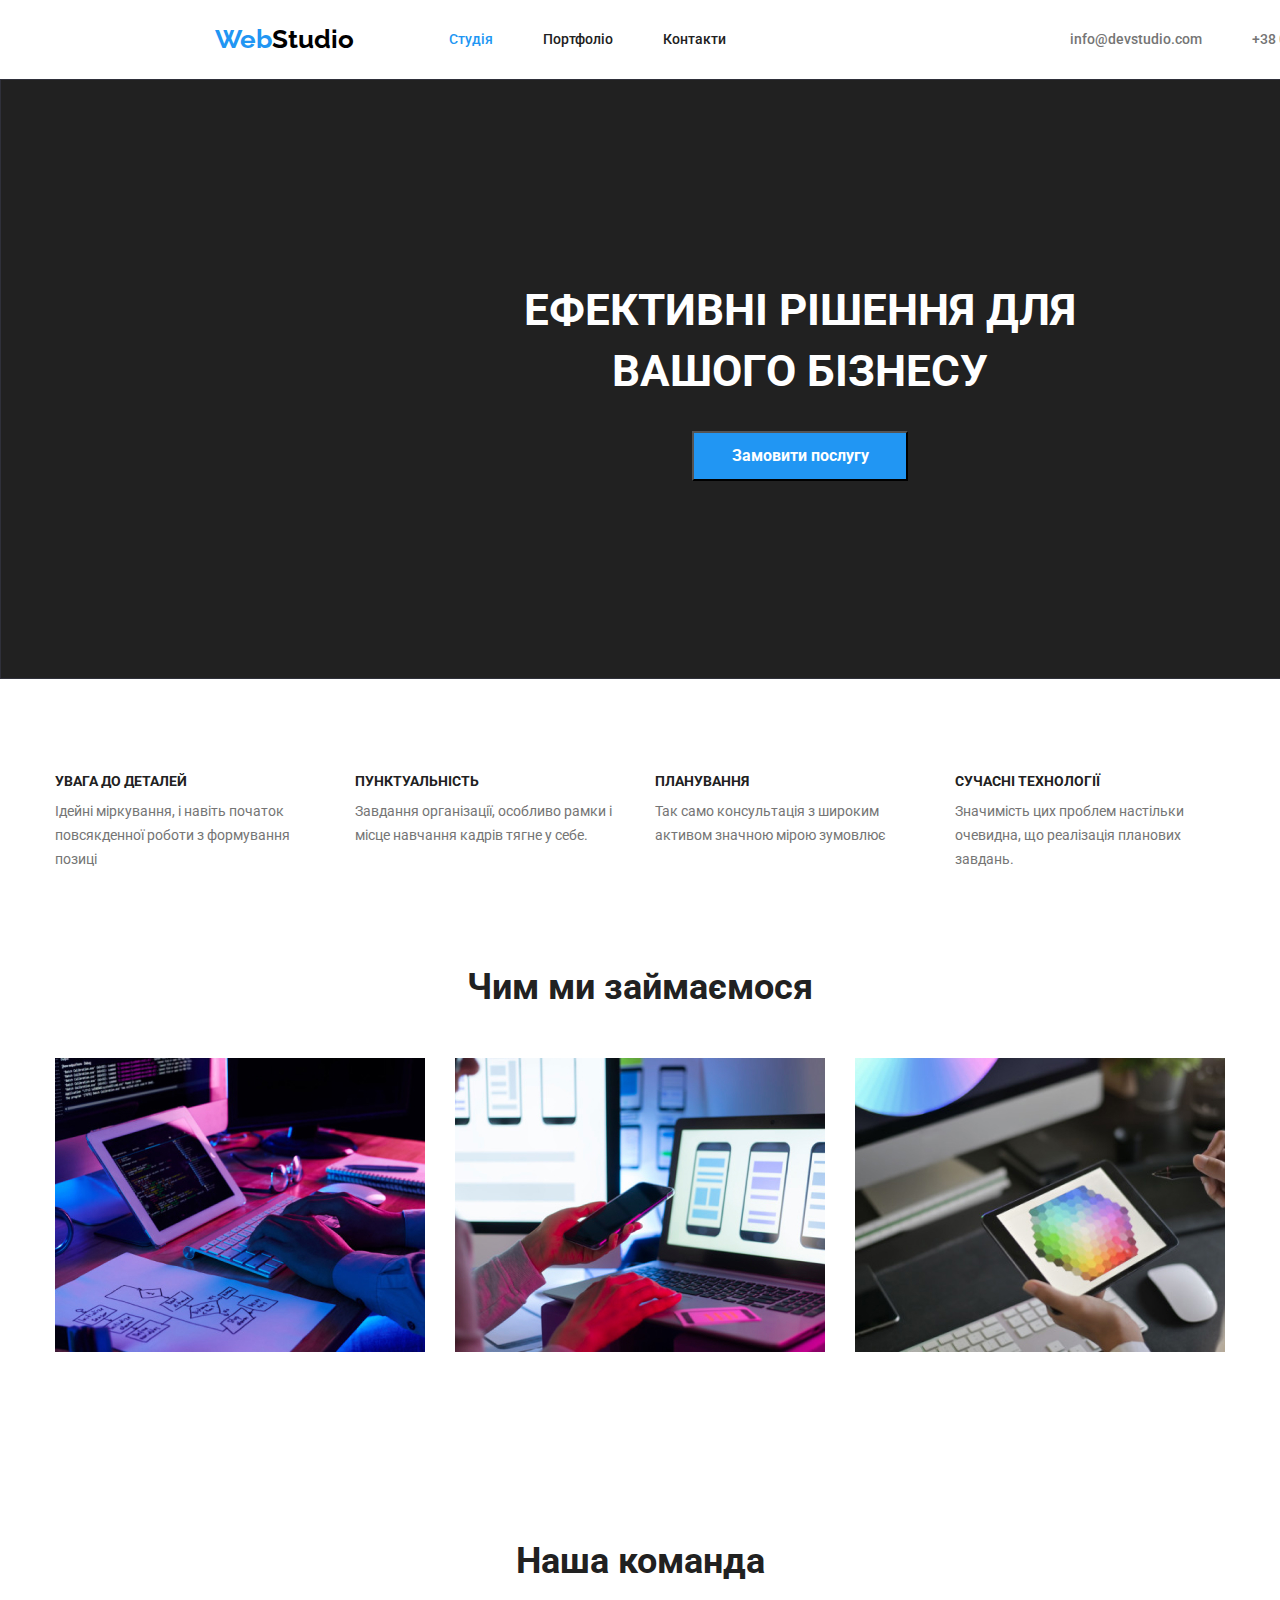
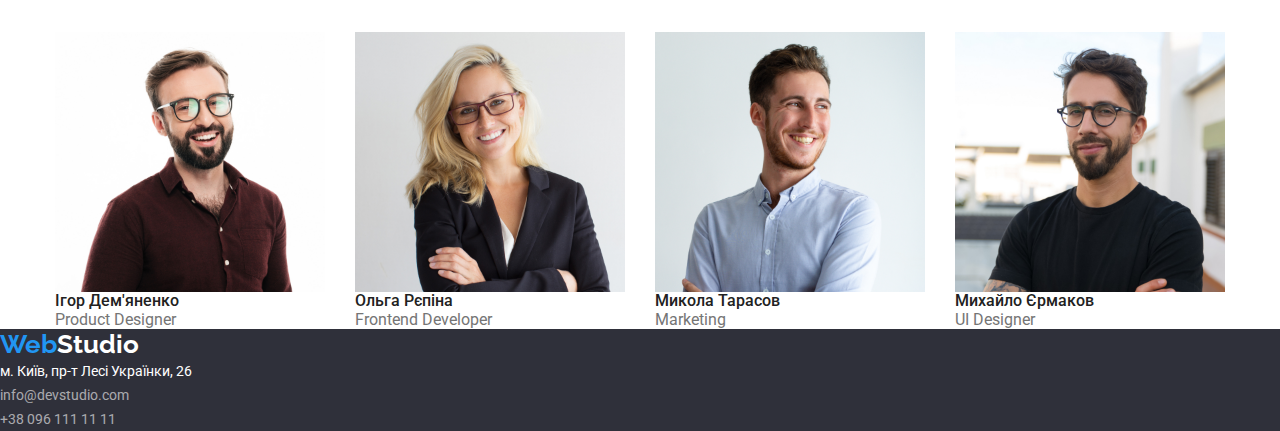
==== index.html @ f0523ce9 "https://abeduhin.github.io/goit-markup-hw-03/" ====
<!DOCTYPE html>
<html lang="en">
<head>
    <meta charset="UTF-8">
    <link href="https://fonts.googleapis.com/css2?family=Raleway:wght@700&family=Roboto:wght@400;500;700;900&display=swap" rel="stylesheet">
    <link
      rel="stylesheet"
      href="https://cdn.jsdelivr.net/npm/modern-normalize@1.1.0/modern-normalize.min.css"
    />
    <link rel="stylesheet" href="./css/style.css"> 
    <title>Web studio (Version 2.1)</title>
</head>
<body>
    <!--Головна-->
    <!--Верхня лінія--> 

    <header class="container-header">
        <div class="container page-header-container">
        <a href="#" class="logo"><span class="logo-span">Web</span>Studio</a>
        <nav class="page-navigation">
            <ul class="nav-list menu">
            <li><a href="#"class="studio-index">Студія</a></li>
            <li><a href="./portfolio.html"class="portfolio-index">Портфоліо</a></li>
            <li><a href="#"class="contakts">Контакти</a></li>
            </ul>            
        </nav>
            <ul class="contakt">
            <li><a href="mailto:info@devstudio.com"class="mail">info@devstudio.com</a></li>
            <li><a href ="tel:+380961111111"class="tel">+38 096 111 11 11</a></li>
            </ul>
        
        </div>               
          
        </header>
    <main>
        <!--Шапка-->
        <section class="main-neadline">
            <div class="container">
        <h1 class="headline">Ефективні рішення для вашого бізнесу</h1>
        <button type="button"class="btn-headline">Замовити послугу</button>
            </div>
        </section>
        <!--Особливості-->
        <section class="section">
            <div class="container">
            <h2 class="visually-hidden">Особливості</h2>
        <ul class="list-hang">
            
            <li class="list-hang-item">
                <h3 class="feature-hang">УВАГА ДО ДЕТАЛЕЙ</h3>
                <p class="text">Ідейні міркування, і навіть початок повсякденної роботи
                   з формування позиці</p>
                </li>
            <li class="list-hang-item">
                <h3 class="feature-hang">ПУНКТУАЛЬНІСТЬ</h3>
                <p class="text">Завдання організації, особливо рамки і місце навчання
                   кадрів тягне у себе.</p>
                </li>
            <li class="list-hang-item">
                <h3 class="feature-hang">ПЛАНУВАННЯ</h3>
                <p class="text">Так само консультація з широким активом значною мірою
                   зумовлює</p>
                </li>
            <li class="list-hang-item">
                <h3 class="feature-hang">СУЧАСНІ ТЕХНОЛОГІЇ</h3>
                <p class="text">Значимість цих проблем настільки очевидна, що реалізація планових завдань.</p>
            </li>
        </ul>
            </div>
        </section>
        <!--Чим ми займаеємося-->
        <section class="section">
            <div class="container">
            <h2 class="feature-section">Чим ми займаємося</h2>
            <ul class="list-action">
                <li><img src="./images/box_1.jpg" alt="Code_writing" 
                width="370"></li>
                <li><img src="./images/box_2.jpg" alt="Adaptive_layout" width="370"></li>
                <li><img src="./images/box_3.jpg" alt="Сolor_design"
                width="370"></li>
            </ul>
            </div>
            
        </section>
        <!--Наша команда-->
        <section>
            <div class="container">
            <h2 class="feature-section">Наша команда</h2>
            <ul class="list-comand">
                <li>
                    <img src="./images/img_(1).jpg" alt="Product_Designer" width="270">
                    <h3 class="feature-comand">Ігор Дем'яненко</h3>
                    <p class="position">Product Designer</p>
                </li>
                <li>
                    <img src="./images/img_(2).jpg" alt="Frontend_Developer" width="270">
                    <h3 class="feature-comand">Ольга Рєпіна</h3>
                    <p class="position">Frontend Developer</p>

                </li>
                <li>
                    <img src="./images/img_(3).jpg" alt="Marketing" width="270">
                    <h3 class="feature-comand">Микола Тарасов</h3>
                    <p class="position">Marketing</p>

                </li>
                <li>
                    <img src="./images/img_(4).jpg" alt="UI_Designer" width="270">
                    <h3 class="feature-comand">Михайло Єрмаков</h3>
                    <p class="position">UI Designer</p>
                </li>                
                
                
            </ul>
            </div>
        </section>

    </main>
    <!--Підвал-->
    <footer class="footer-container">
        <a href="#" class="logo-footer"><span class="logo-span">Web</span>Studio</a>
        <address>
        <ul class="address-list">
            <li>
                <a href="https://www.google.com/maps/d/u/0/viewer?mid=10uSM3H-mIU3GznYo2szRIEphczw&hl=en_US&ll=50.427327000000055%2C30.538092&z=17" target="_blank"  rel="noopener noreferrer" class="adres">м. Київ, пр-т Лесі Українки, 26</a>
                
            </li>

            <li><a href="mailto:info@devstudio.com" class="mail-footer">info@devstudio.com</a></li>
            <li><a href ="tel:+380961111111" class="tel-footer">+38 096 111 11 11</a></li>
        </ul>
    </address>
        
    </footer>
    
    
</body>
</html>
---- css/style.css ----
body { 
    
    font-size: 16px;
    font-family: 'Roboto', sans-serif;
    font-weight:700;
    line-height: 1.17;
    color:rgba(33, 33, 33, 1) ;
    
}

:root {
    --brand-color:rgba(33, 150, 243, 1);
    --decor-color: rgba(255, 255, 255, 1);
    --text-color: rgba(117, 117, 117, 1);
    
    
}
h1,
h2,
h3,
h4,
h5,
h6,
p {
  margin-top: 0;
  margin-bottom: 0;
}

ul,
ol {
  margin-top: 0;
  margin-bottom: 0;
  padding-left: 0;
}

img {
  display: block;
}
.container {
    width: 1200px;
    margin-left: auto;
    margin-right: auto;
    padding-left: 15px;
    padding-right: 15px;
}
.container-project {
    width: 1227px;
    margin-left: auto;
    margin-right: auto;
    padding-left: 15px;
    padding-right: 15px;

}
.section {
    margin-top: 94px;
    margin-bottom: 94px;
}
.visually-hidden {
    position: absolute;
    width: 1px;
    height: 1px;
    margin: -1px;
    padding: 0;
    overflow: hidden;
    border: 0;
    clip: rect(0 0 0 0);
  }
/* header */
.container-header { 
    padding-top: 24px;
    padding-bottom: 25px;
    width: 1600px;
    background-color:rgba(255, 255, 255, 1)
    

}
.page-header-container {  
    display: flex;
    align-items: center;
}

.nav-list { 
    display: flex;
    align-items: center;
    column-gap: 50px;
    padding-left: 95px;
    padding-right: 344px;

}

.menu {

}

.logo, .logo-footer {
    font-family:'Raleway';
    font-size: 26px;
    color:rgba(0, 0, 0, 1) ;
    text-decoration: none;

}
.logo {
    padding-left: 0px;
}

.logo-span {
    color: var(--brand-color);
}

.logo:hover, .logo:focus,
.studio-portfolio:hover, .studio-portfolio:focus, 
.portfolio-index:hover, .portfolio-index:focus,
.contakts:hover, .contakts:focus,
.mail:hover, .mail:focus, 
.tel:hover, .tel:focus,
.btn-headline:hover, .btn-headline:focus,
.logo-footer:hover, .logo-footer:focus,
.adres:hover, .adres:focus,
.mail-footer:hover, .mail-footer:focus,
.tel-footer:hover, .tel-footer:focus {
     color: var(--brand-color);
}
    
.nav-list {
    font-weight: 500;
    font-size: 14px; 
    list-style-type: none;          
}    

.studio-index, .studio-portfolio, .portfolio-index, .portfolio-portfolio, .contakts {
    text-decoration: none; 
    color:rgba(33, 33, 33, 1) ;    
      
}
.studio-index {
    color: var(--brand-color);
}
.portfolio-portfolio {
    color: var(--brand-color);
}
.mail, .tel {
    text-decoration: none; 
    color: var(--text-color) ;
}

.contakt {
    list-style-type: none;
    font-weight: 500;
    font-size: 14px;
    display: flex; 
    align-items: center; 
    column-gap: 50px; 
     
}
   /* main */

.main-neadline {
    background-color: rgba(33, 33, 33, 1);
    height: 600px;
    width: 1600px;
    border: 1px solid rgba(47, 48, 58, 1);
    
    
}
.headline {
    width: 696px;
    padding-top: 200px;
    text-align: center;
    font-size: 44px;
    line-height: 1.37;
    color: var(--decor-color);
    text-transform: uppercase;
    margin-left: auto;
    margin-right: auto;
    margin-bottom: 30px;
    
} 

.btn-headline {
    font-size: 16px;
    font-family: 'Roboto', sans-serif;
    font-weight:700;
    background-color: rgba(33, 150, 243, 1);
    line-height: 1.88;
    cursor: pointer;
    color: var(--decor-color) ;
    text-align: center;
    margin-left: auto;
    margin-right: auto;
    display: block;
    min-width: 216px;
    min-height: 50px;
}

.btn-headline:hover, .btn-headline:focus {
    color: var(--decor-color) ;
} 
     /* hang */
.list-hang {
    list-style-type: none;
    display: flex;
    flex-wrap: wrap;
    column-gap: 30px;
    
}
.list-hang-item {
    flex-basis: calc((100% - 90px) / 4) ;
}

.feature-hang {
    font-size: 14px;
    font-weight: 700;
    margin-bottom: 10px;    
} 
.list-action {
    list-style-type: none;
    display: flex;
    gap: 30px;
    margin-bottom: 188px;
}

.text {
    font-weight: 400;
    font-size: 14px;
    line-height: 1.71;
    color: var(--text-color) ;
}

.feature-section {
    font-size: 36px;
    font-weight: 700;
    margin-left: auto;
    margin-right: auto;
    margin-bottom: 50px;
    text-align: center;
    
     
}
.list-comand {
    list-style-type: none;
    display: flex;
    gap: 30px;
}

.feature-comand {
    font-weight: 500;
    font-size: 16px;
      
}

.position {
    font-weight: 400;
    color: var(--text-color) ;
}

.logo-footer {
    color: var(--decor-color);
}

.address-list {
    font-weight: 400;
    font-size: 14px;
    font-style: normal;
    list-style-type: none;    
}  

.adres {
    line-height: 1.71;
    text-decoration: none;
    color: var(--decor-color)
}

.mail-footer, .tel-footer {
    line-height: 1.71;
    text-decoration: none;
    color: rgba(255, 255, 255, 0.6);       
}

.btn-port {
    list-style-type: none;
    display: flex;
    align-items: center;
    column-gap: 9px;
    margin-left: auto;
    margin-right: auto;
    width: 603px;
        
}

.btn-port-li {
    font-size: 16px;
    font-family: 'Roboto', sans-serif;
    font-weight: 500;
    line-height: 1.62; 
    color:rgba(33, 33, 33, 1) ;

    cursor: pointer;
}

.btn-port-li:hover, .btn-port-li:focus {
    background-color: rgba(33, 150, 243, 1);
    color: var(--decor-color); 
}

.projects {
    list-style-type: none;
    display: flex;
    flex-wrap: wrap;
    column-gap: 31px; 
}

.feature-projects {
    font-size: 18px;
    font-weight: 700;
    line-height: 2;
}

.text-pojects {
    font-weight: 400;
    line-height: 1.88;
    color: var(--text-color); 
} 

.footer-container {
    background-color: rgba(47, 48, 58, 1);
    width: 1600px;
}
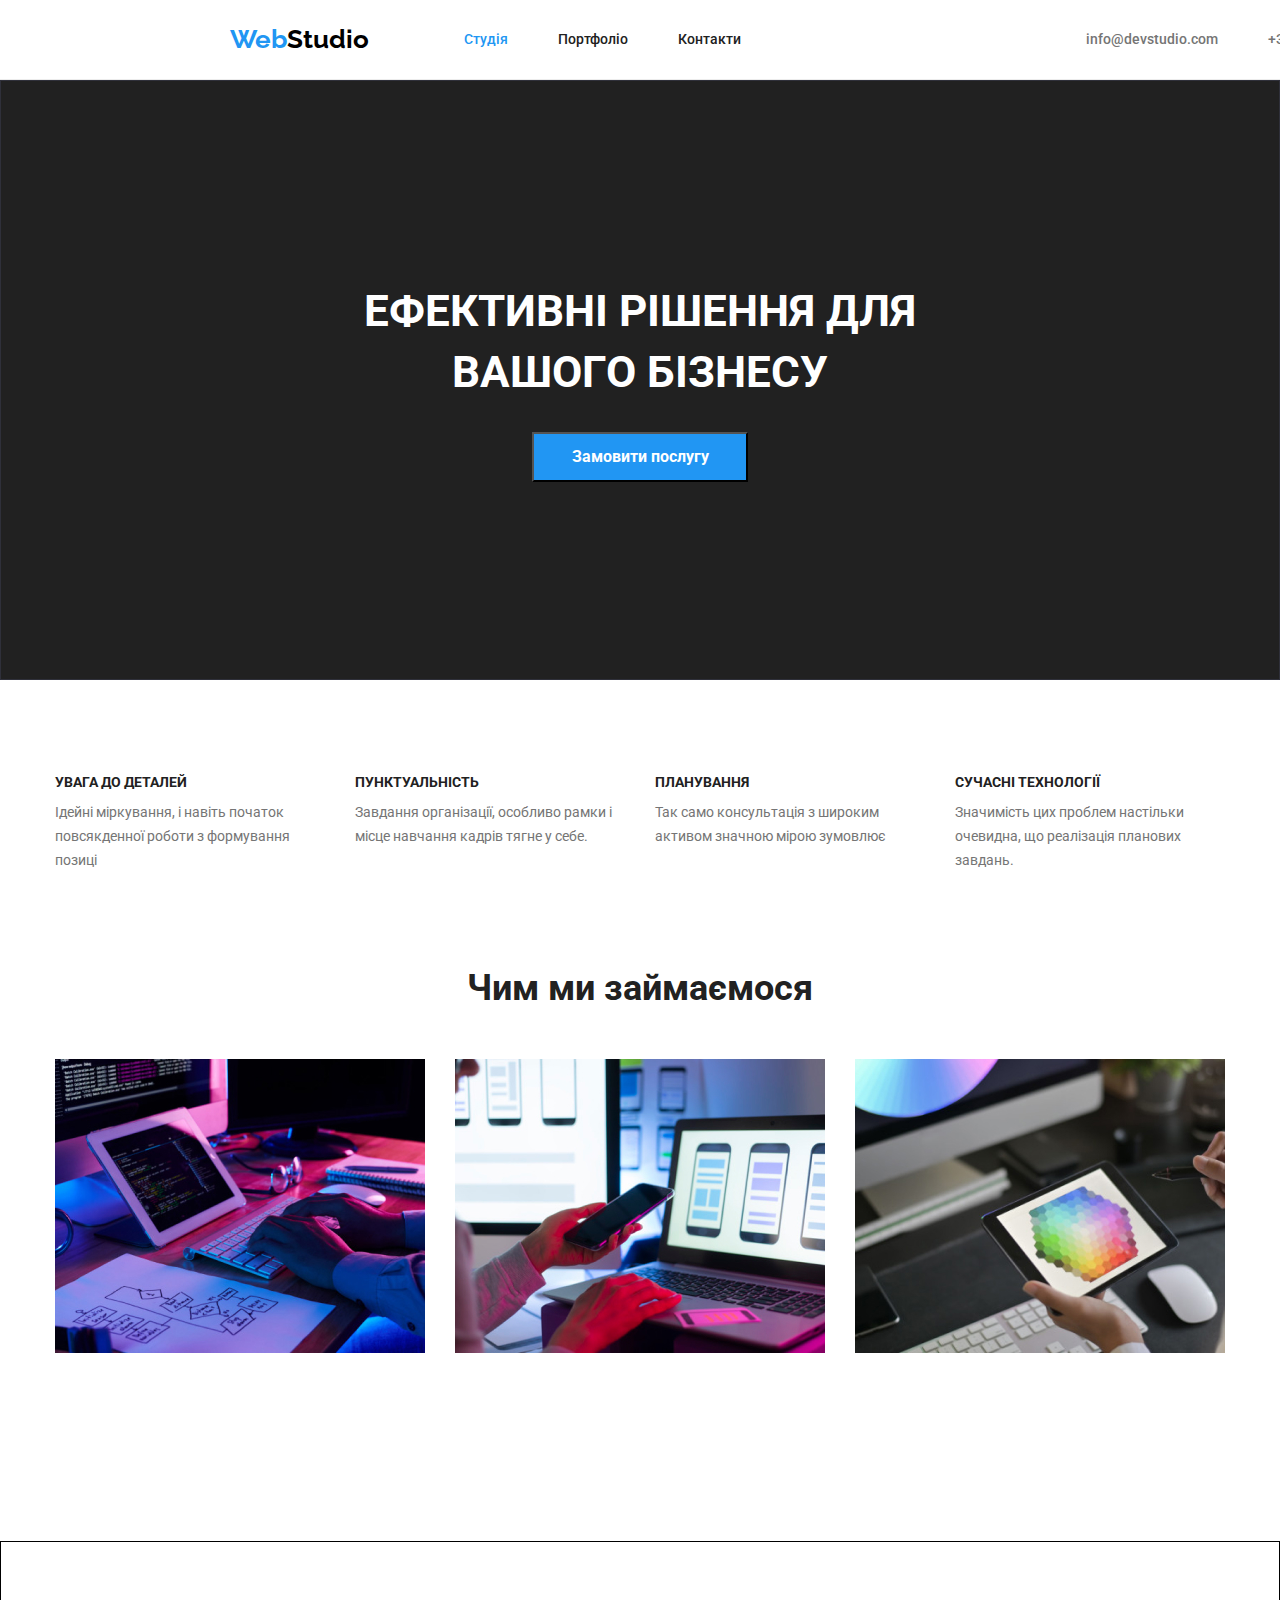
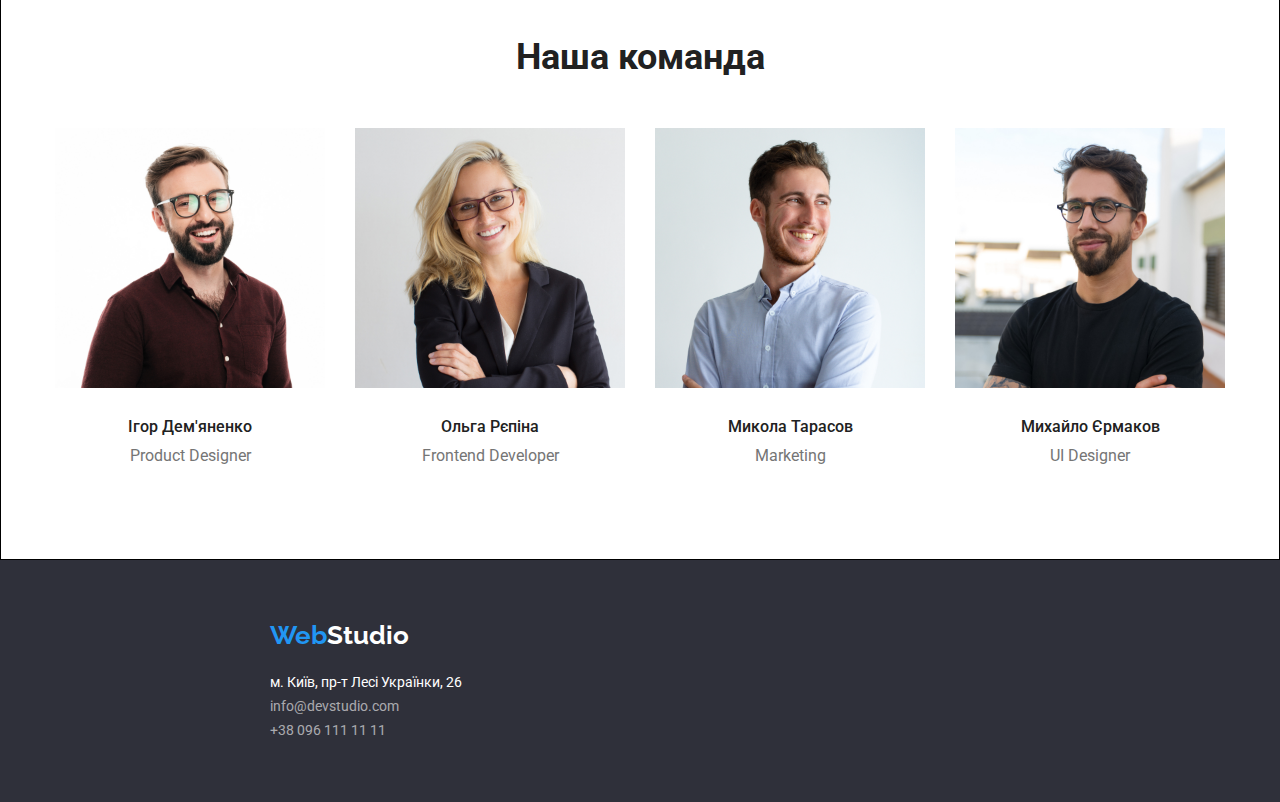
==== commit 48a2656c: "https://abeduhin.github.io/goit-markup-hw-03/" ====
--- a/index.html
+++ b/index.html
@@ -83,28 +83,28 @@
             
         </section>
         <!--Наша команда-->
-        <section>
+        <section class="section-comand">
             <div class="container">
             <h2 class="feature-section">Наша команда</h2>
             <ul class="list-comand">
-                <li>
+                <li class="list-comand-cart">
                     <img src="./images/img_(1).jpg" alt="Product_Designer" width="270">
                     <h3 class="feature-comand">Ігор Дем'яненко</h3>
                     <p class="position">Product Designer</p>
                 </li>
-                <li>
+                <li class="list-comand-cart">
                     <img src="./images/img_(2).jpg" alt="Frontend_Developer" width="270">
                     <h3 class="feature-comand">Ольга Рєпіна</h3>
                     <p class="position">Frontend Developer</p>
 
                 </li>
-                <li>
+                <li class="list-comand-cart">
                     <img src="./images/img_(3).jpg" alt="Marketing" width="270">
                     <h3 class="feature-comand">Микола Тарасов</h3>
                     <p class="position">Marketing</p>
 
                 </li>
-                <li>
+                <li class="list-comand-cart">
                     <img src="./images/img_(4).jpg" alt="UI_Designer" width="270">
                     <h3 class="feature-comand">Михайло Єрмаков</h3>
                     <p class="position">UI Designer</p>
@@ -118,6 +118,7 @@
     </main>
     <!--Підвал-->
     <footer class="footer-container">
+        <div class="container">
         <a href="#" class="logo-footer"><span class="logo-span">Web</span>Studio</a>
         <address>
         <ul class="address-list">
@@ -130,7 +131,7 @@
             <li><a href ="tel:+380961111111" class="tel-footer">+38 096 111 11 11</a></li>
         </ul>
     </address>
-        
+        </div>
     </footer>
     
     
--- a/css/style.css
+++ b/css/style.css
@@ -6,6 +6,7 @@
     font-weight:700;
     line-height: 1.17;
     color:rgba(33, 33, 33, 1) ;
+    max-width: 1600px;
     
 }
 
@@ -46,15 +47,15 @@
 }
 .container-project {
     width: 1227px;
-    margin-left: auto;
-    margin-right: auto;
+    margin-left: 215px;
     padding-left: 15px;
     padding-right: 15px;
+    margin-bottom: 142px;
 
 }
 .section {
-    margin-top: 94px;
-    margin-bottom: 94px;
+    padding-top: 94px;
+    
 }
 .visually-hidden {
     position: absolute;
@@ -70,8 +71,9 @@
 .container-header { 
     padding-top: 24px;
     padding-bottom: 25px;
-    width: 1600px;
-    background-color:rgba(255, 255, 255, 1)
+    padding-left: 215px;
+    background-color:rgba(255, 255, 255, 1);
+    border-bottom: 1px solid rgba(236, 236, 236, 1);
     
 
 }
@@ -85,7 +87,7 @@
     align-items: center;
     column-gap: 50px;
     padding-left: 95px;
-    padding-right: 344px;
+    padding-right: 345px;
 
 }
 
@@ -150,7 +152,8 @@
     font-size: 14px;
     display: flex; 
     align-items: center; 
-    column-gap: 50px; 
+    column-gap: 50px;
+    justify-content: flex-end;
      
 }
    /* main */
@@ -158,7 +161,6 @@
 .main-neadline {
     background-color: rgba(33, 33, 33, 1);
     height: 600px;
-    width: 1600px;
     border: 1px solid rgba(47, 48, 58, 1);
     
     
@@ -237,32 +239,60 @@
     
      
 }
+.section-comand {
+    padding-top: 94px;
+    padding-bottom: 94px;
+    border: 1px solid rgba(0, 0, 0, 1);
+
+}
+
 .list-comand {
     list-style-type: none;
     display: flex;
     gap: 30px;
+    
+}
+
+.list-comand-cart {
+    text-align: center;
 }
 
 .feature-comand {
     font-weight: 500;
     font-size: 16px;
+    margin-top: 30px;
       
 }
 
 .position {
     font-weight: 400;
     color: var(--text-color) ;
+    margin-top: 10px;
+}
+
+.footer-container {
+    background-color: rgba(47, 48, 58, 1);
+    padding: 60px 0px;
+    
+    
+    
 }
 
 .logo-footer {
     color: var(--decor-color);
+    margin-left: 215px;
+    
 }
 
 .address-list {
     font-weight: 400;
     font-size: 14px;
     font-style: normal;
-    list-style-type: none;    
+    list-style-type: none;
+    margin-top: 20px;
+    margin-left: 215px; 
+    line-height: 9px; 
+      
 }  
 
 .adres {
@@ -274,18 +304,19 @@
 .mail-footer, .tel-footer {
     line-height: 1.71;
     text-decoration: none;
-    color: rgba(255, 255, 255, 0.6);       
+    color: rgba(255, 255, 255, 0.6);
+       
 }
 
 .btn-port {
     list-style-type: none;
     display: flex;
-    align-items: center;
-    column-gap: 9px;
+    gap: 9px;
     margin-left: auto;
     margin-right: auto;
     width: 603px;
-        
+    margin-top: 43px;
+    margin-bottom: 32px;        
 }
 
 .btn-port-li {
@@ -293,9 +324,15 @@
     font-family: 'Roboto', sans-serif;
     font-weight: 500;
     line-height: 1.62; 
-    color:rgba(33, 33, 33, 1) ;
-
+    color:rgba(33, 33, 33, 1);
     cursor: pointer;
+    border: none;
+    min-width: 130px;
+    min-height: 38px;
+}
+
+.general {
+    min-width: 78px;
 }
 
 .btn-port-li:hover, .btn-port-li:focus {
@@ -308,24 +345,34 @@
     display: flex;
     flex-wrap: wrap;
     column-gap: 31px; 
+    row-gap: 30px;
 }
 
 .feature-projects {
     font-size: 18px;
     font-weight: 700;
     line-height: 2;
+    margin-top: 20px;
+    margin-left: 25px;
+    margin-right: 25px;
 }
 
 .text-pojects {
     font-weight: 400;
     line-height: 1.88;
     color: var(--text-color); 
+    margin-top: 4px;
+    margin-bottom: 20px;
+    margin-left: 25px;
+    margin-right: 25px;
 } 
 
-.footer-container {
-    background-color: rgba(47, 48, 58, 1);
-    width: 1600px;
-}
-
-    
-    
+.project-item {
+    border: 1px solid rgba(238, 238, 238, 1);
+}
+.tel-footer {
+    margin-bottom: 60px;
+}
+
+    
+    
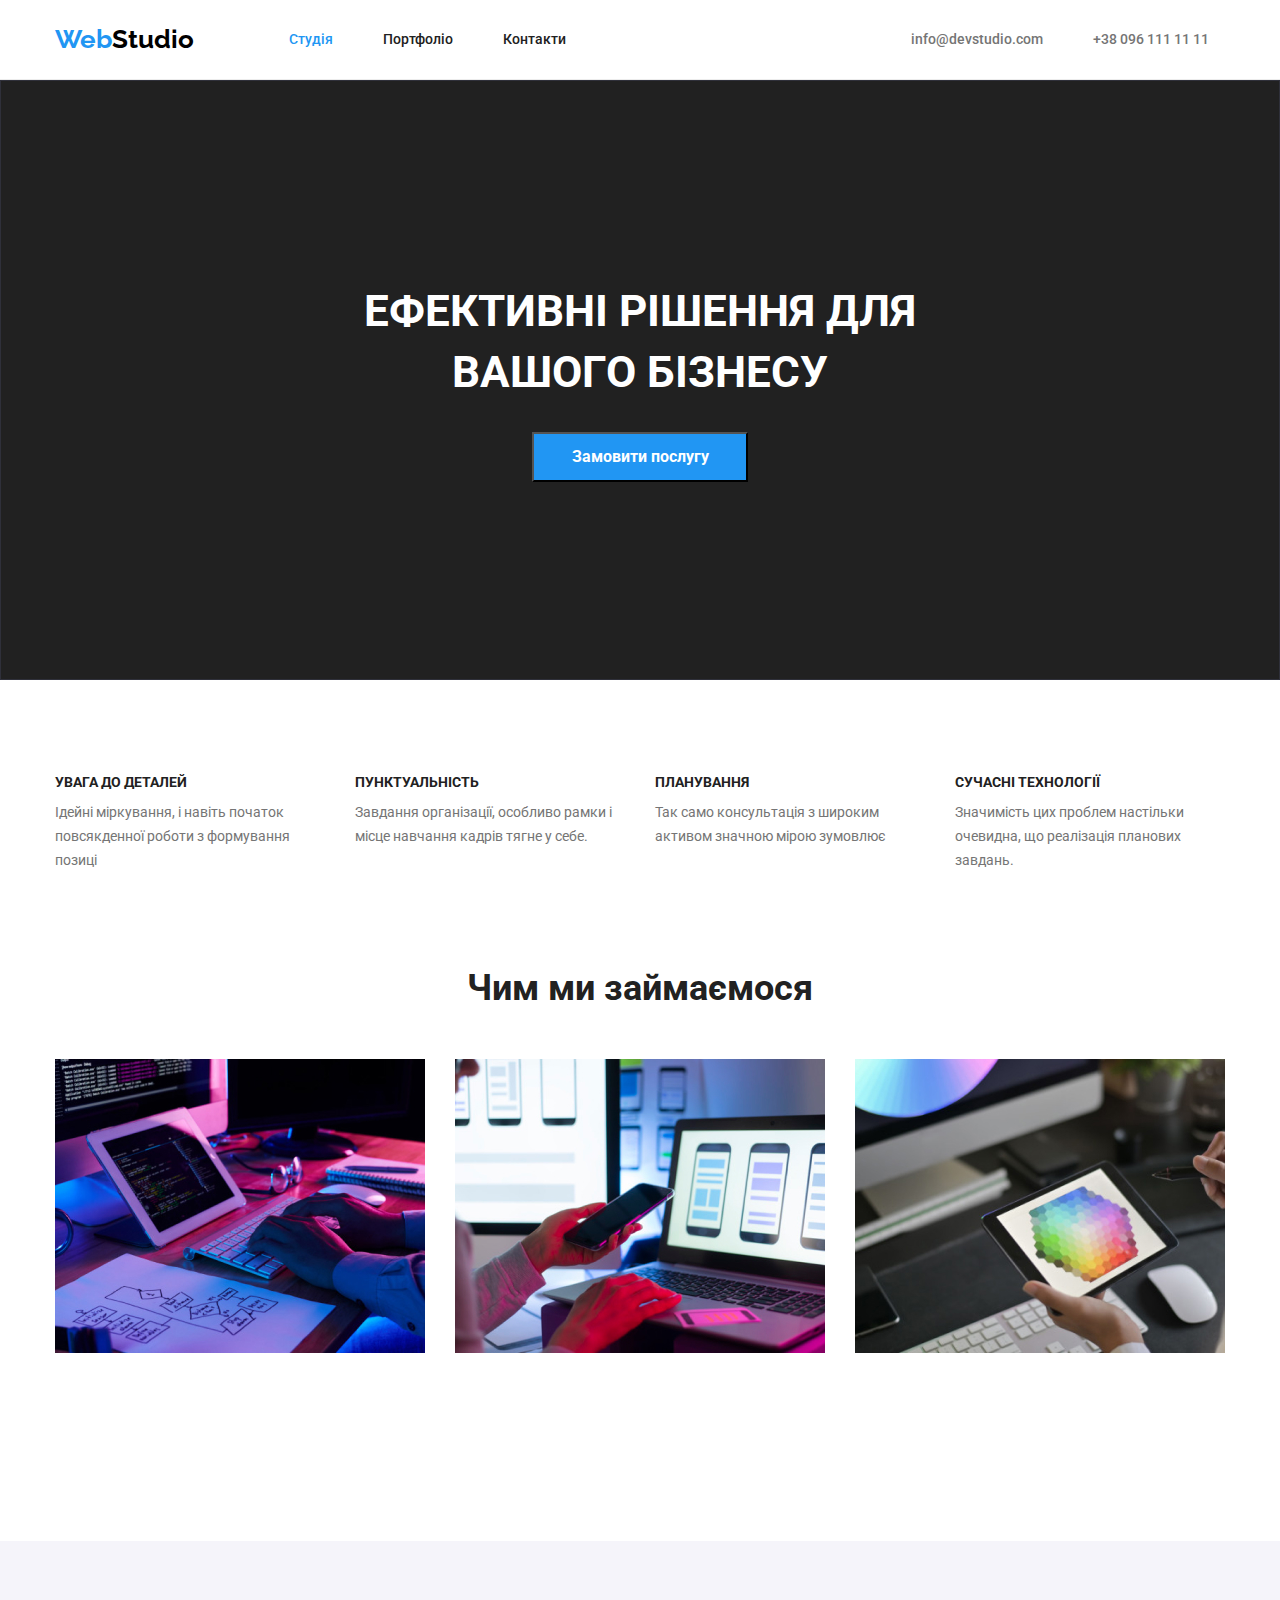
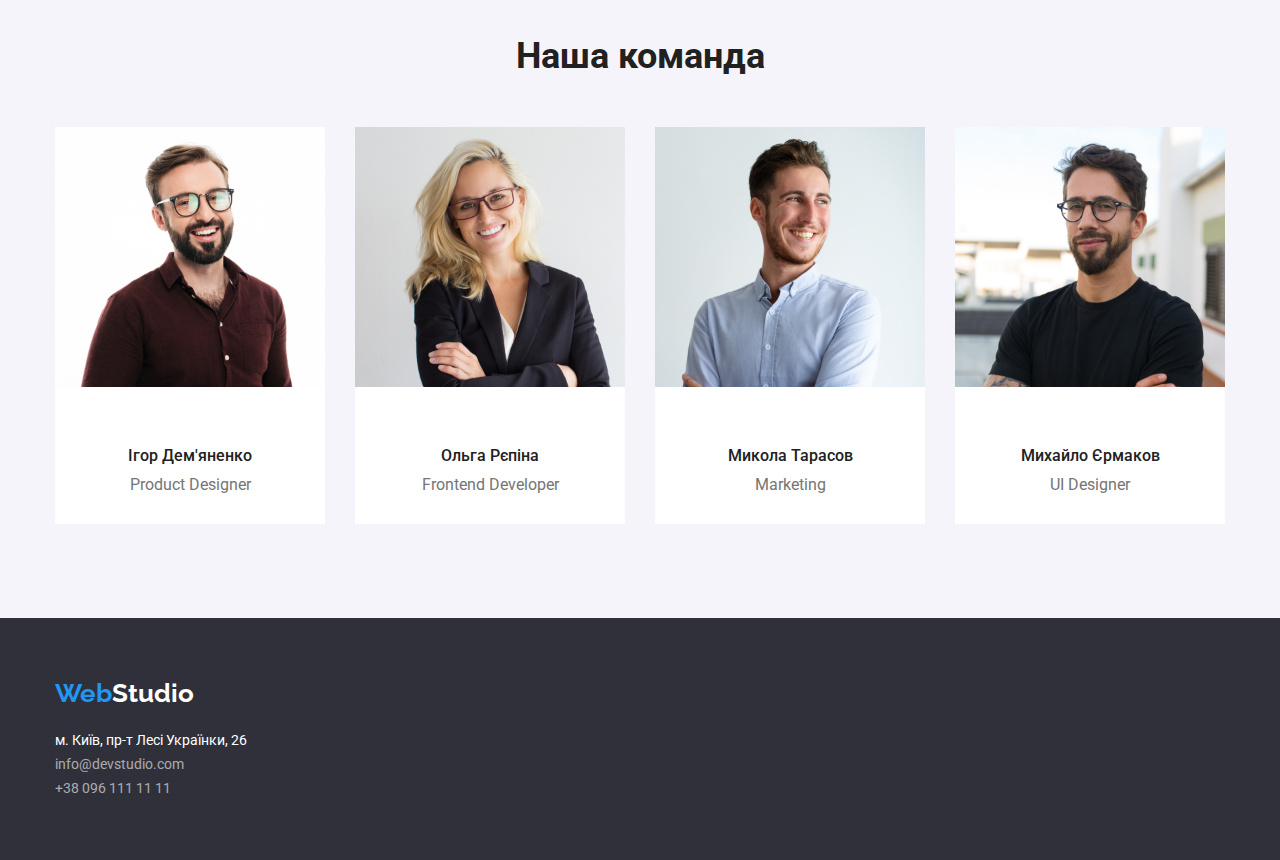
==== commit cc6df872: "https://abeduhin.github.io/goit-markup-hw-03/" ====
--- a/index.html
+++ b/index.html
@@ -89,25 +89,31 @@
             <ul class="list-comand">
                 <li class="list-comand-cart">
                     <img src="./images/img_(1).jpg" alt="Product_Designer" width="270">
+                    <div class="feature-comand-position">
                     <h3 class="feature-comand">Ігор Дем'яненко</h3>
                     <p class="position">Product Designer</p>
+                    </div>
                 </li>
                 <li class="list-comand-cart">
                     <img src="./images/img_(2).jpg" alt="Frontend_Developer" width="270">
+                    <div class="feature-comand-position">
                     <h3 class="feature-comand">Ольга Рєпіна</h3>
                     <p class="position">Frontend Developer</p>
-
+                    </div>
                 </li>
                 <li class="list-comand-cart">
                     <img src="./images/img_(3).jpg" alt="Marketing" width="270">
+                    <div class="feature-comand-position">
                     <h3 class="feature-comand">Микола Тарасов</h3>
                     <p class="position">Marketing</p>
-
+                    </div>
                 </li>
                 <li class="list-comand-cart">
                     <img src="./images/img_(4).jpg" alt="UI_Designer" width="270">
+                    <div class="feature-comand-position">
                     <h3 class="feature-comand">Михайло Єрмаков</h3>
                     <p class="position">UI Designer</p>
+                    </div>
                 </li>                
                 
                 
--- a/css/style.css
+++ b/css/style.css
@@ -6,7 +6,7 @@
     font-weight:700;
     line-height: 1.17;
     color:rgba(33, 33, 33, 1) ;
-    max-width: 1600px;
+    
     
 }
 
@@ -46,11 +46,12 @@
     padding-right: 15px;
 }
 .container-project {
-    width: 1227px;
-    margin-left: 215px;
+    width: 1230px;
+    margin-left: auto;
     padding-left: 15px;
     padding-right: 15px;
     margin-bottom: 142px;
+    margin-right: auto;
 
 }
 .section {
@@ -71,7 +72,6 @@
 .container-header { 
     padding-top: 24px;
     padding-bottom: 25px;
-    padding-left: 215px;
     background-color:rgba(255, 255, 255, 1);
     border-bottom: 1px solid rgba(236, 236, 236, 1);
     
@@ -240,10 +240,16 @@
      
 }
 .section-comand {
+    background-color: rgba(245, 244, 250, 1);
     padding-top: 94px;
     padding-bottom: 94px;
-    border: 1px solid rgba(0, 0, 0, 1);
-
+    
+}
+
+.feature-comand-position {
+    background-color: var(--decor-color);
+    padding-top: 30px;
+    padding-bottom: 30px;
 }
 
 .list-comand {
@@ -272,15 +278,14 @@
 
 .footer-container {
     background-color: rgba(47, 48, 58, 1);
-    padding: 60px 0px;
-    
-    
+    padding-top: 60px; 
+    padding-bottom: 60px;   
     
 }
 
 .logo-footer {
     color: var(--decor-color);
-    margin-left: 215px;
+    
     
 }
 
@@ -290,7 +295,6 @@
     font-style: normal;
     list-style-type: none;
     margin-top: 20px;
-    margin-left: 215px; 
     line-height: 9px; 
       
 }  
@@ -329,6 +333,9 @@
     border: none;
     min-width: 130px;
     min-height: 38px;
+    background-color: rgba(245, 244, 250, 1);
+    border: none;
+    border-radius: 4px;
 }
 
 .general {
